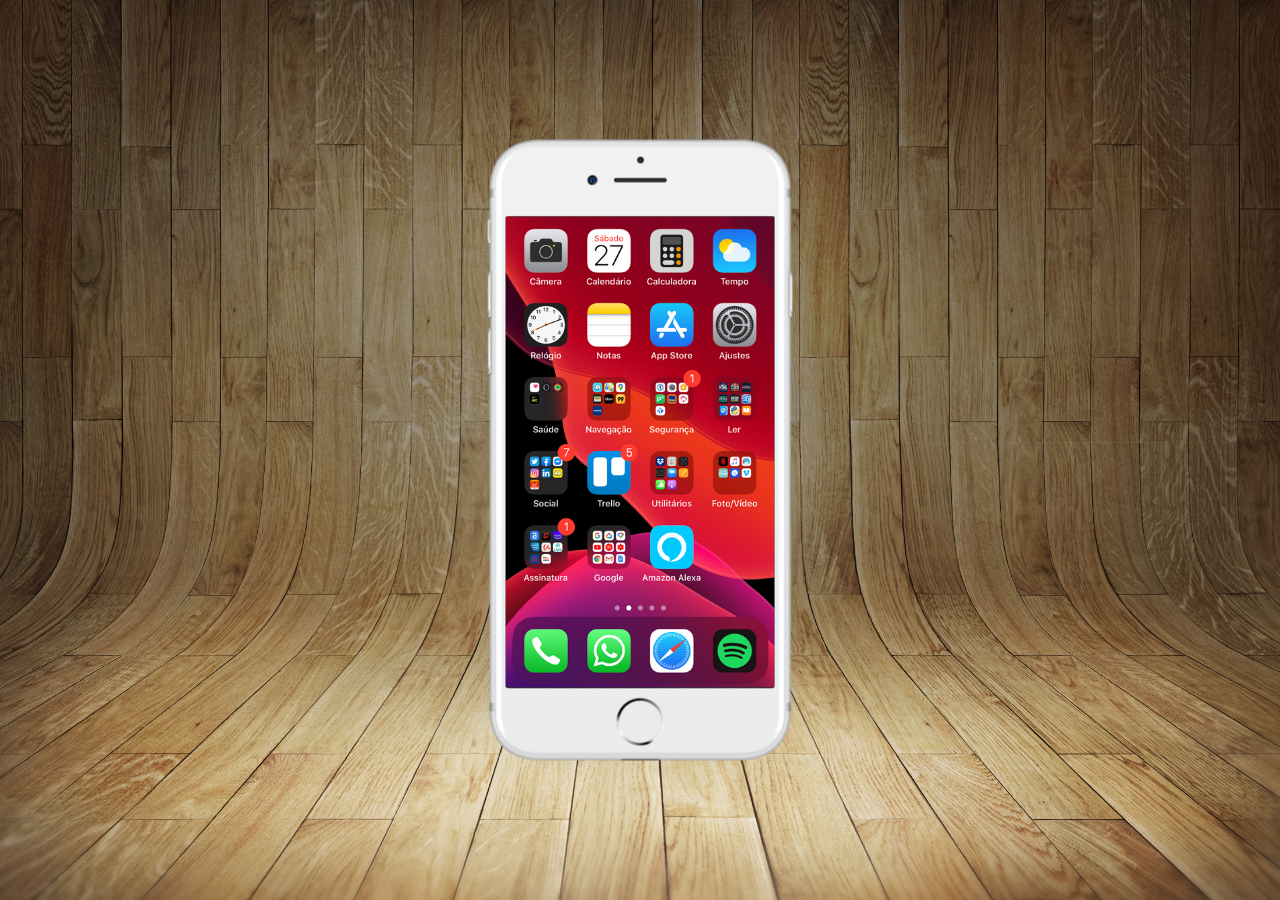
==== index.html @ 010ac0eb "criei a tela home no celular" ====
<!DOCTYPE html>
<html lang="pt-br">
<head>
    <meta charset="UTF-8">
    <meta name="viewport" content="width=device-width, initial-scale=1.0">
    <title>Projeto Redes Sociais</title>
    <link rel="stylesheet" href="estilos/style.css">
    <link rel="shortcut icon" href="favicon.ico" type="image/x-icon">
</head>
<body>
    <main>
        <section id="telefone">
            <iframe id="tela" name="tela" src="paginas/home.html" frameborder="0"></iframe>
        </section>
        <section id="redes-sociais">
            
        </section>
    </main>
</body>
</html>
---- estilos/style.css ----
@charset "UTF-8";

* {
    margin: 0;
    padding: 0;
}
html, body {
    width: 100vw;
    height: 100vh;
}
body {
    background-color: black;
    background-image: url(../imagens/fundo-madeira.jpg);
    background-size: cover;
    background-repeat: no-repeat;
}
main {
    position: relative;
    height: 100vh;
}
section#telefone {
    position: absolute;
    top: 50%;
    left: 50%;
    transform: translate(-50%, -50%);
    background-image: url(../imagens/frame-iphone.png);
    background-repeat: no-repeat;
    width: 311px;
    height: 627px;
}
section#redes-sociais {
}
iframe#tela {
    position: relative;
    top: 80px;
    left: 21px;
    width: 269px;
    height: 471px;
}
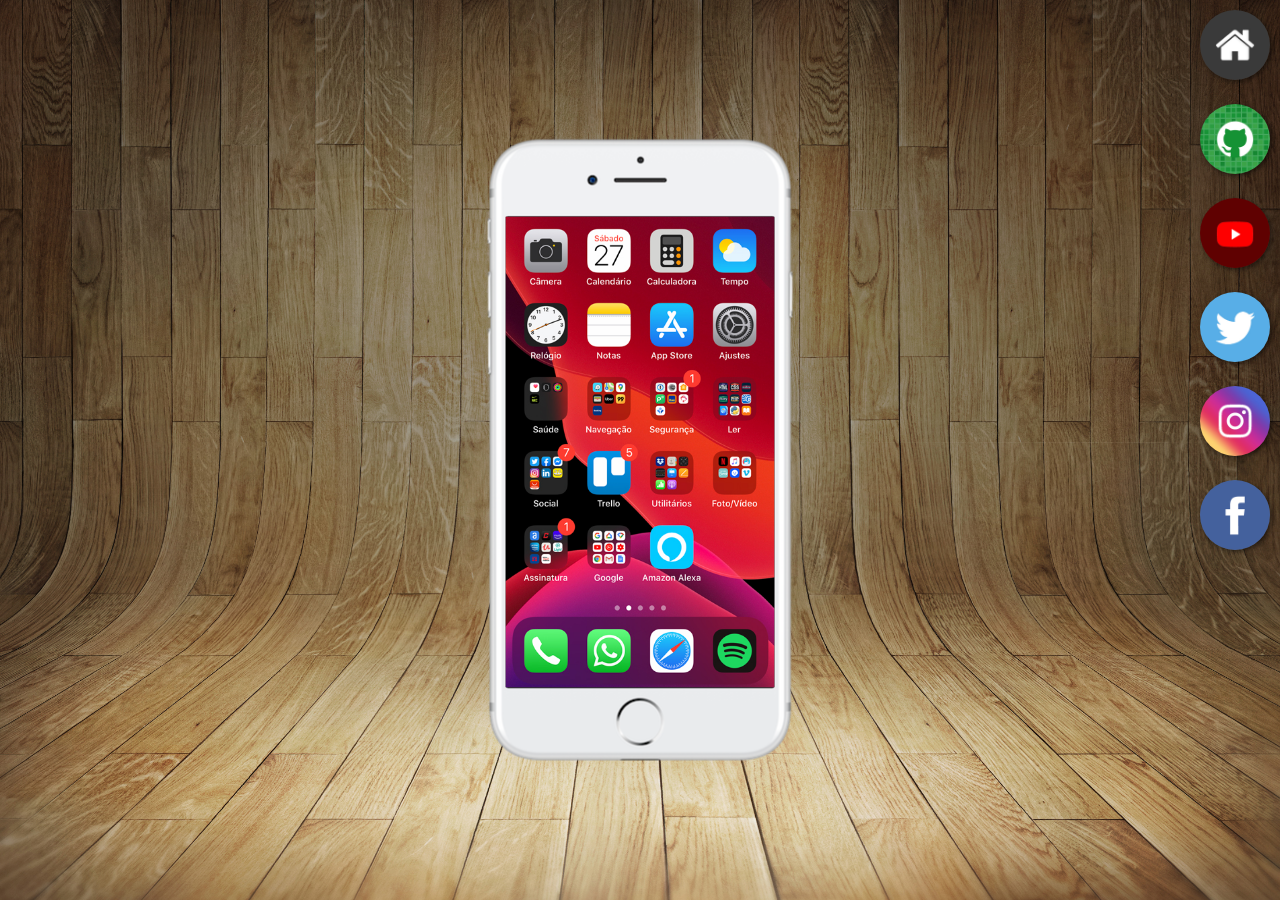
==== commit 081dfc39: "adicionei os botoes das redes sociais" ====
--- a/index.html
+++ b/index.html
@@ -13,7 +13,13 @@
             <iframe id="tela" name="tela" src="paginas/home.html" frameborder="0"></iframe>
         </section>
         <section id="redes-sociais">
-            
+            <a href="#" target="tela"><img src="imagens/logo-home.jpg" alt=""></a> <br>
+            <a href="#"><img src="imagens/logo-github.jpg" alt=""></a> <br>
+            <a href="#" target="tela"><img src="imagens/logo-youtube.jpg" alt=""></a> <br>
+            <a href="#" target="tela"><img src="imagens/logo-twitter.jpg" alt=""></a> <br>
+            <a href="#" target="tela"><img src="imagens/logo-instagram.jpg" alt=""></a> <br>
+            <a href="#" target="tela"><img src="imagens/logo-facebook.jpg" alt=""></a> <br>
+            <a href="#" target="tela"></a>
         </section>
     </main>
 </body>
--- a/estilos/style.css
+++ b/estilos/style.css
@@ -29,7 +29,24 @@
     height: 627px;
 }
 section#redes-sociais {
+    text-align: right;
 }
+section#redes-sociais  img {
+    width: 70px;
+    height: 70px;
+    margin: 10px;
+    border-radius: 50%;
+    box-shadow: 2px 2px 5px rgba(0, 0, 0, 0.512);
+    box-sizing: border-box;
+}
+section#redes-sociais img:hover {
+    border: 1px solid rgba(255, 255, 255, 0.664);
+    transform: translate(0px, -5px);
+    box-shadow: 5px 5px 10px black;
+    transition: transform 0.3s, border .3s;
+    
+}
+
 iframe#tela {
     position: relative;
     top: 80px;
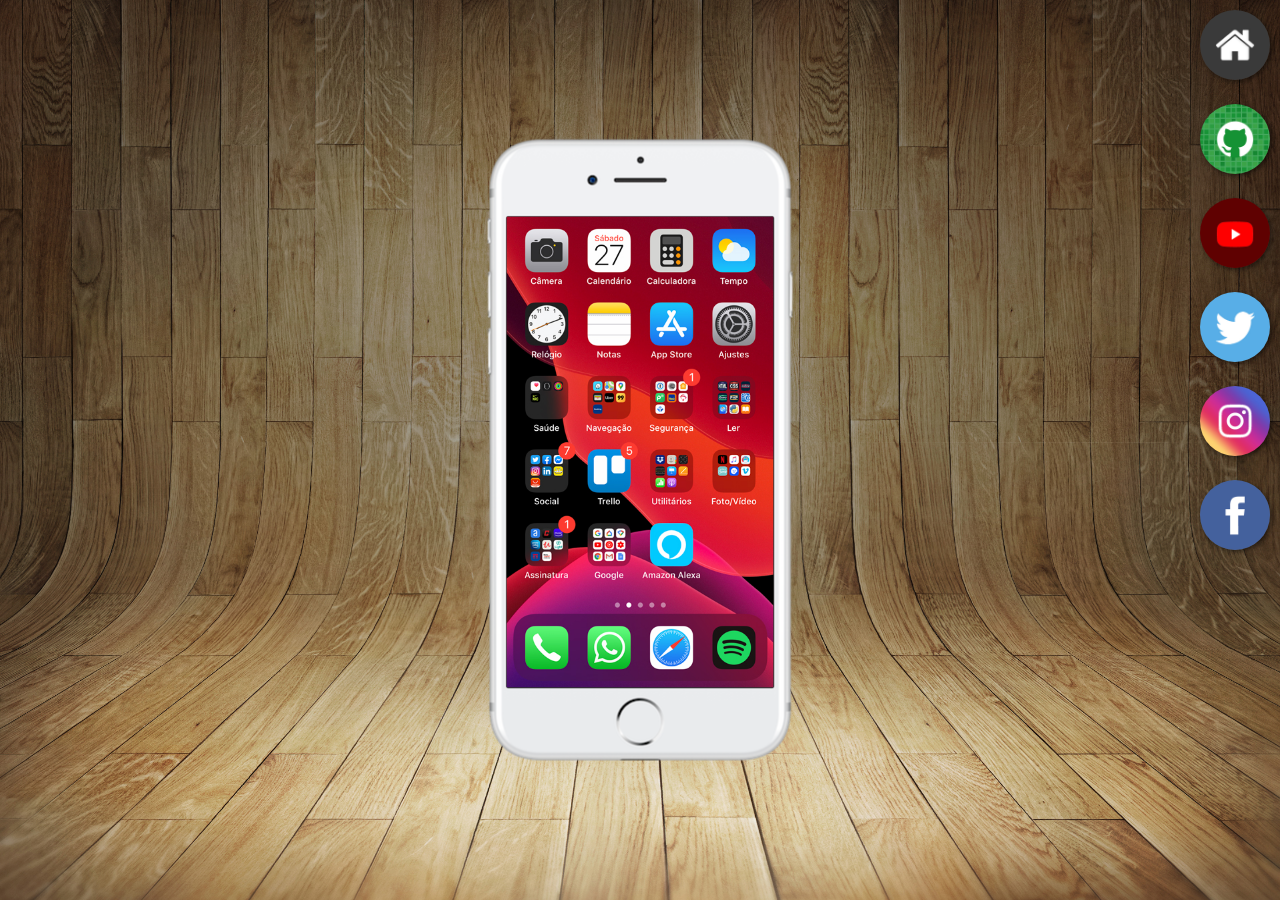
==== commit 5866bbb0: "colocando as imagens no celular e o site respectivamente" ====
--- a/index.html
+++ b/index.html
@@ -13,13 +13,12 @@
             <iframe id="tela" name="tela" src="paginas/home.html" frameborder="0"></iframe>
         </section>
         <section id="redes-sociais">
-            <a href="#" target="tela"><img src="imagens/logo-home.jpg" alt=""></a> <br>
-            <a href="#"><img src="imagens/logo-github.jpg" alt=""></a> <br>
-            <a href="#" target="tela"><img src="imagens/logo-youtube.jpg" alt=""></a> <br>
-            <a href="#" target="tela"><img src="imagens/logo-twitter.jpg" alt=""></a> <br>
-            <a href="#" target="tela"><img src="imagens/logo-instagram.jpg" alt=""></a> <br>
-            <a href="#" target="tela"><img src="imagens/logo-facebook.jpg" alt=""></a> <br>
-            <a href="#" target="tela"></a>
+            <a href="paginas/home.html" target="tela"><img src="imagens/logo-home.jpg" alt=""></a> <br>
+            <a href="paginas/github.html" target="tela"><img src="imagens/logo-github.jpg" alt=""></a> <br>
+            <a href="paginas/youtube.html" target="tela"><img src="imagens/logo-youtube.jpg" alt=""></a> <br>
+            <a href="paginas/twitter.html" target="tela"><img src="imagens/logo-twitter.jpg" alt=""></a> <br>
+            <a href="paginas/instagram.html" target="tela"><img src="imagens/logo-instagram.jpg" alt=""></a> <br>
+            <a href="paginas/facebook.html" target="tela"><img src="imagens/logo-facebook.jpg" alt=""></a> <br>
         </section>
     </main>
 </body>
--- a/estilos/style.css
+++ b/estilos/style.css
@@ -50,7 +50,7 @@
 iframe#tela {
     position: relative;
     top: 80px;
-    left: 21px;
-    width: 269px;
+    left: 22px;
+    width: 267px;
     height: 471px;
 }
